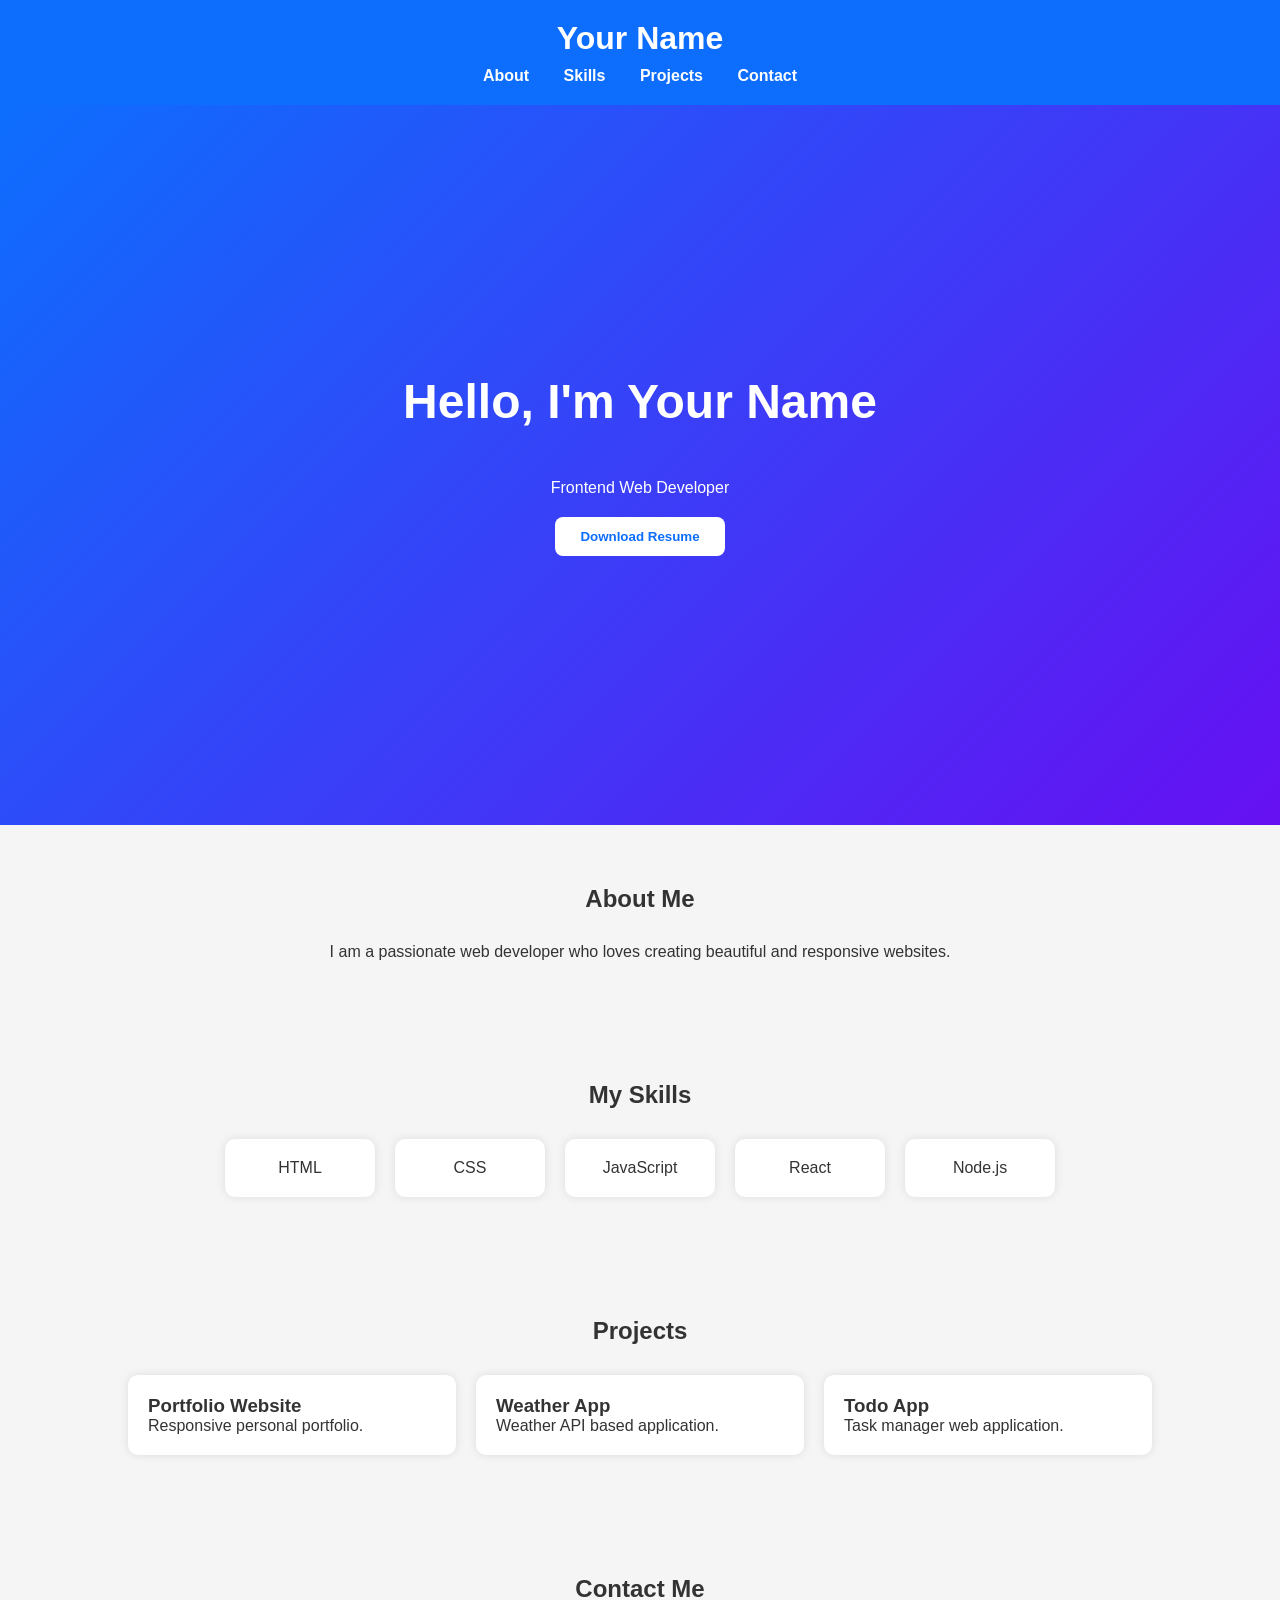
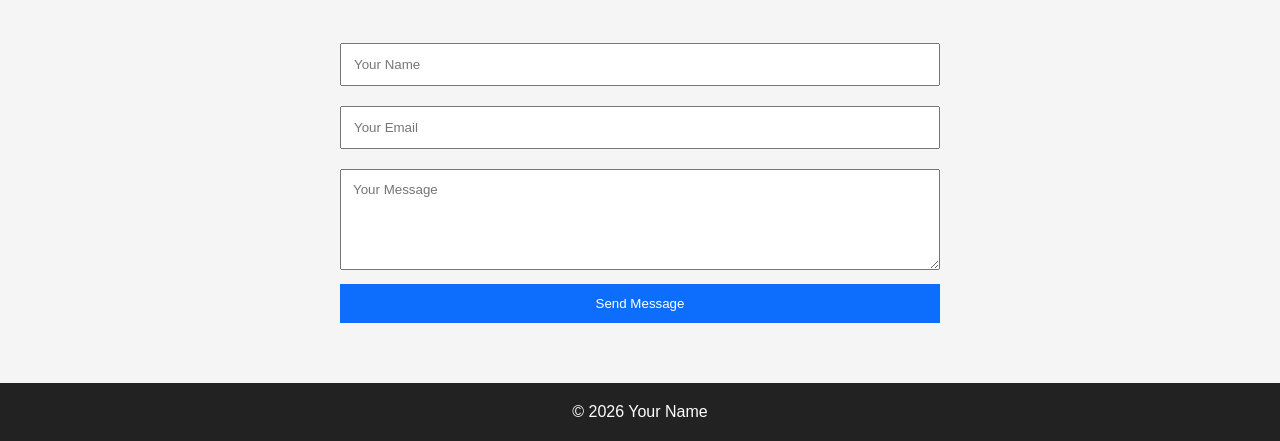
==== index.html @ 2082d992 "Add files via upload" ====
<!DOCTYPE html>
<html lang="en">
<head>
    <meta charset="UTF-8">
    <meta name="viewport" content="width=device-width, initial-scale=1.0">
    <title>My Portfolio</title>
    <link rel="stylesheet" href="style.css">
</head>
<body>

<header>
    <h1>Your Name</h1>

    <nav>
        <a href="#about">About</a>
        <a href="#skills">Skills</a>
        <a href="#projects">Projects</a>
        <a href="#contact">Contact</a>
    </nav>
</header>

<section class="hero">
    <h2>Hello, I'm Your Name</h2>
    <p>Frontend Web Developer</p>
    <button onclick="downloadResume()">Download Resume</button>
</section>

<section id="about">
    <h2>About Me</h2>
    <p>
        I am a passionate web developer who loves creating beautiful
        and responsive websites.
    </p>
</section>

<section id="skills">
    <h2>My Skills</h2>

    <div class="skills-container">
        <div class="skill-card">HTML</div>
        <div class="skill-card">CSS</div>
        <div class="skill-card">JavaScript</div>
        <div class="skill-card">React</div>
        <div class="skill-card">Node.js</div>
    </div>
</section>

<section id="projects">
    <h2>Projects</h2>

    <div class="projects-container">

        <div class="project-card">
            <h3>Portfolio Website</h3>
            <p>Responsive personal portfolio.</p>
        </div>

        <div class="project-card">
            <h3>Weather App</h3>
            <p>Weather API based application.</p>
        </div>

        <div class="project-card">
            <h3>Todo App</h3>
            <p>Task manager web application.</p>
        </div>

    </div>
</section>

<section id="contact">
    <h2>Contact Me</h2>

    <form id="contactForm">

        <input type="text" placeholder="Your Name" required>

        <input type="email" placeholder="Your Email" required>

        <textarea placeholder="Your Message" rows="5"></textarea>

        <button type="submit">Send Message</button>

    </form>
</section>

<footer>
    <p>© 2026 Your Name</p>
</footer>

<script src="script.js"></script>

</body>
</html>
---- style.css ----
*{
    margin:0;
    padding:0;
    box-sizing:border-box;
    font-family:Arial,sans-serif;
}

body{
    background:#f5f5f5;
    color:#333;
}

header{
    background:#0d6efd;
    color:white;
    padding:20px;
    text-align:center;
}

nav{
    margin-top:10px;
}

nav a{
    color:white;
    text-decoration:none;
    margin:0 15px;
    font-weight:bold;
}

.hero{
    height:80vh;
    display:flex;
    flex-direction:column;
    justify-content:center;
    align-items:center;
    background:linear-gradient(135deg,#0d6efd,#6610f2);
    color:white;
    text-align:center;
}

.hero h2{
    font-size:3rem;
}

.hero p{
    margin:20px 0;
}

.hero button{
    padding:12px 25px;
    border:none;
    cursor:pointer;
    border-radius:8px;
    background:white;
    color:#0d6efd;
    font-weight:bold;
}

section{
    padding:60px 10%;
}

h2{
    text-align:center;
    margin-bottom:30px;
}

#about{
    text-align:center;
}

.skills-container{
    display:flex;
    flex-wrap:wrap;
    justify-content:center;
    gap:20px;
}

.skill-card{
    background:white;
    padding:20px;
    width:150px;
    text-align:center;
    border-radius:10px;
    box-shadow:0 0 10px rgba(0,0,0,0.1);
}

.projects-container{
    display:grid;
    grid-template-columns:repeat(auto-fit,minmax(250px,1fr));
    gap:20px;
}

.project-card{
    background:white;
    padding:20px;
    border-radius:10px;
    box-shadow:0 0 10px rgba(0,0,0,0.1);
}

#contact form{
    max-width:600px;
    margin:auto;
}

input,
textarea{
    width:100%;
    padding:12px;
    margin:10px 0;
}

form button{
    width:100%;
    padding:12px;
    border:none;
    background:#0d6efd;
    color:white;
    cursor:pointer;
}

footer{
    background:#222;
    color:white;
    text-align:center;
    padding:20px;
}

@media(max-width:768px){

    .hero h2{
        font-size:2rem;
    }

}
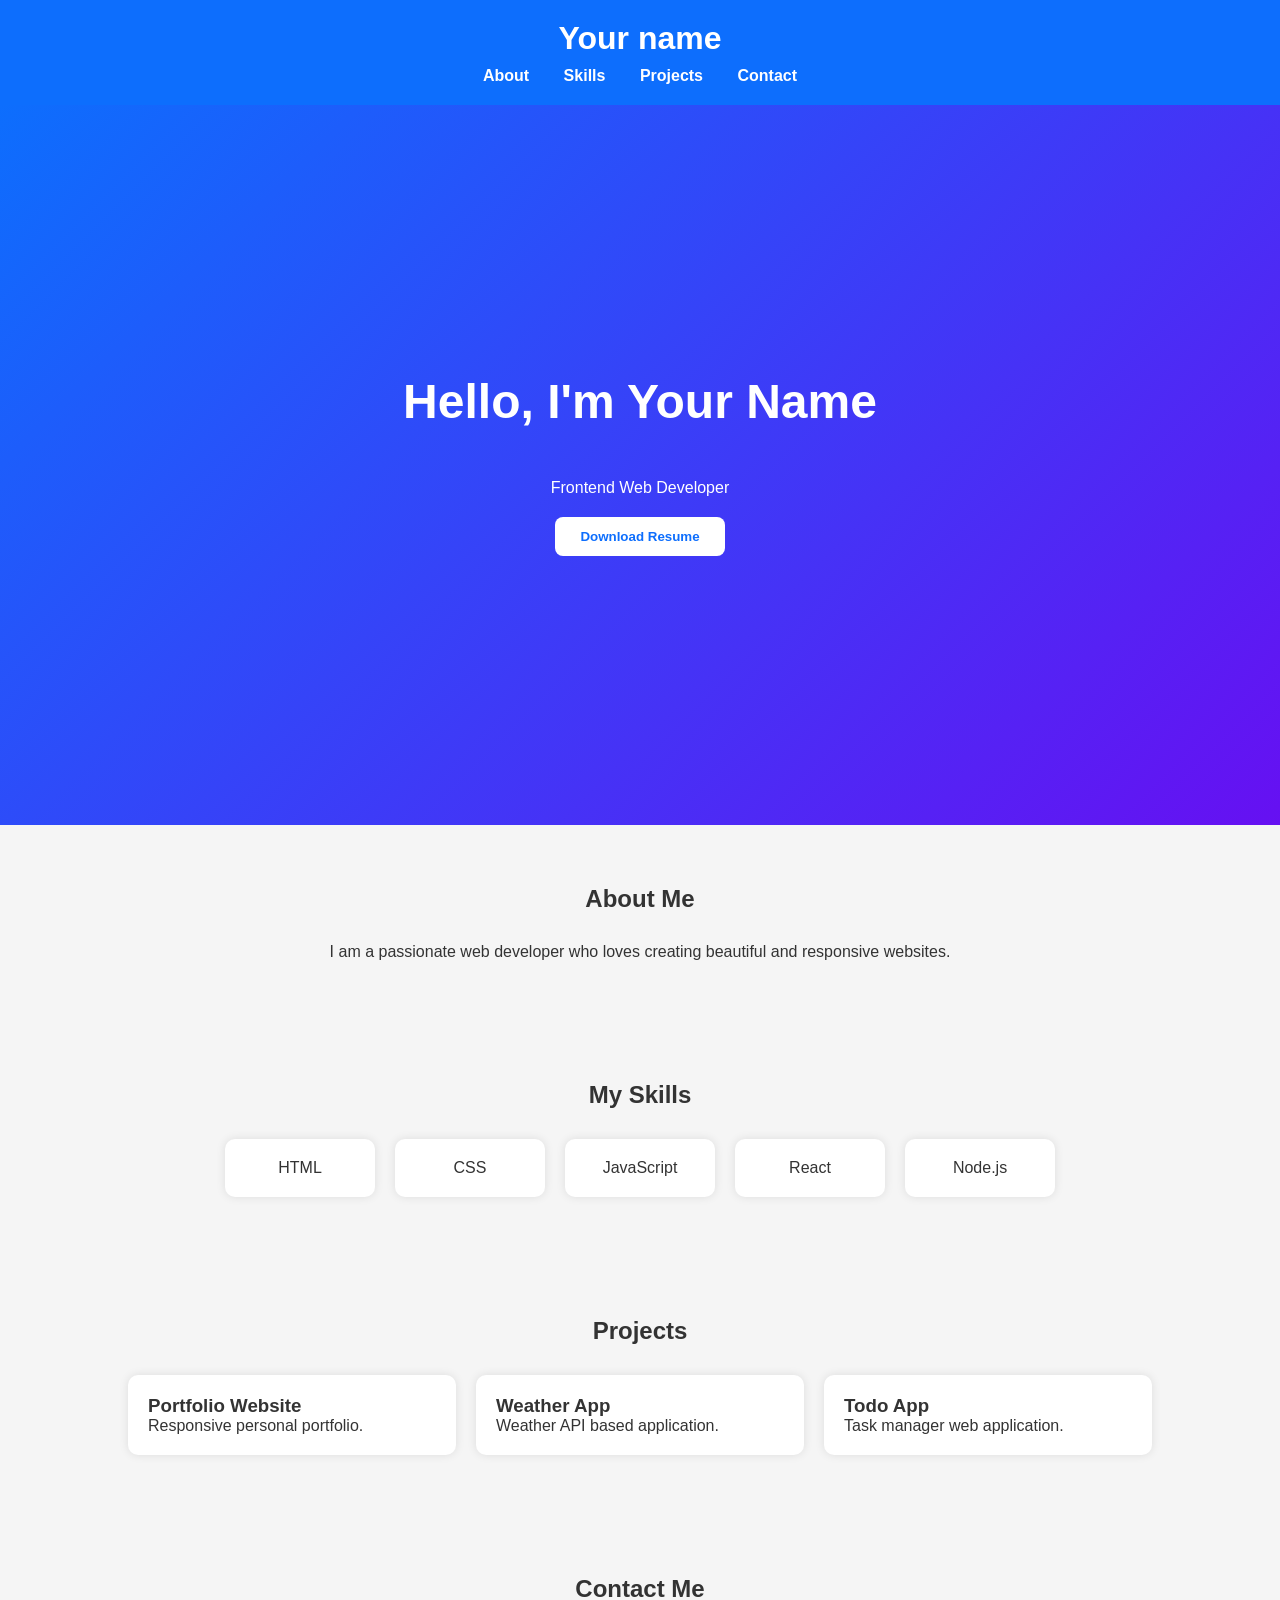
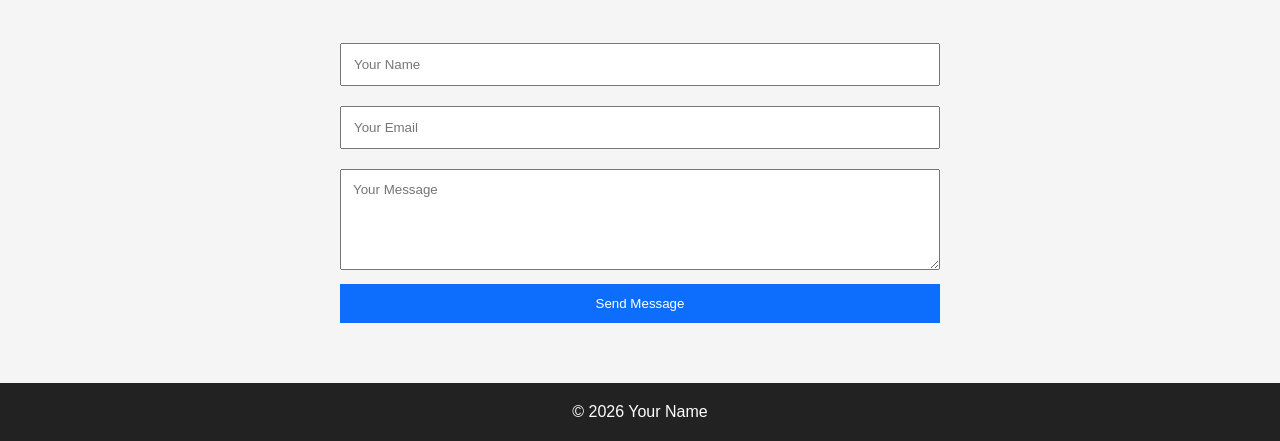
==== commit 37aae38a: "Update index.html" ====
--- a/index.html
+++ b/index.html
@@ -3,13 +3,13 @@
 <head>
     <meta charset="UTF-8">
     <meta name="viewport" content="width=device-width, initial-scale=1.0">
-    <title>My Portfolio</title>
+    <title>Apna Knowladge</title>
     <link rel="stylesheet" href="style.css">
 </head>
 <body>
 
 <header>
-    <h1>Your Name</h1>
+    <h1>Your name</h1>
 
     <nav>
         <a href="#about">About</a>
@@ -91,4 +91,4 @@
 <script src="script.js"></script>
 
 </body>
-</html>+</html>
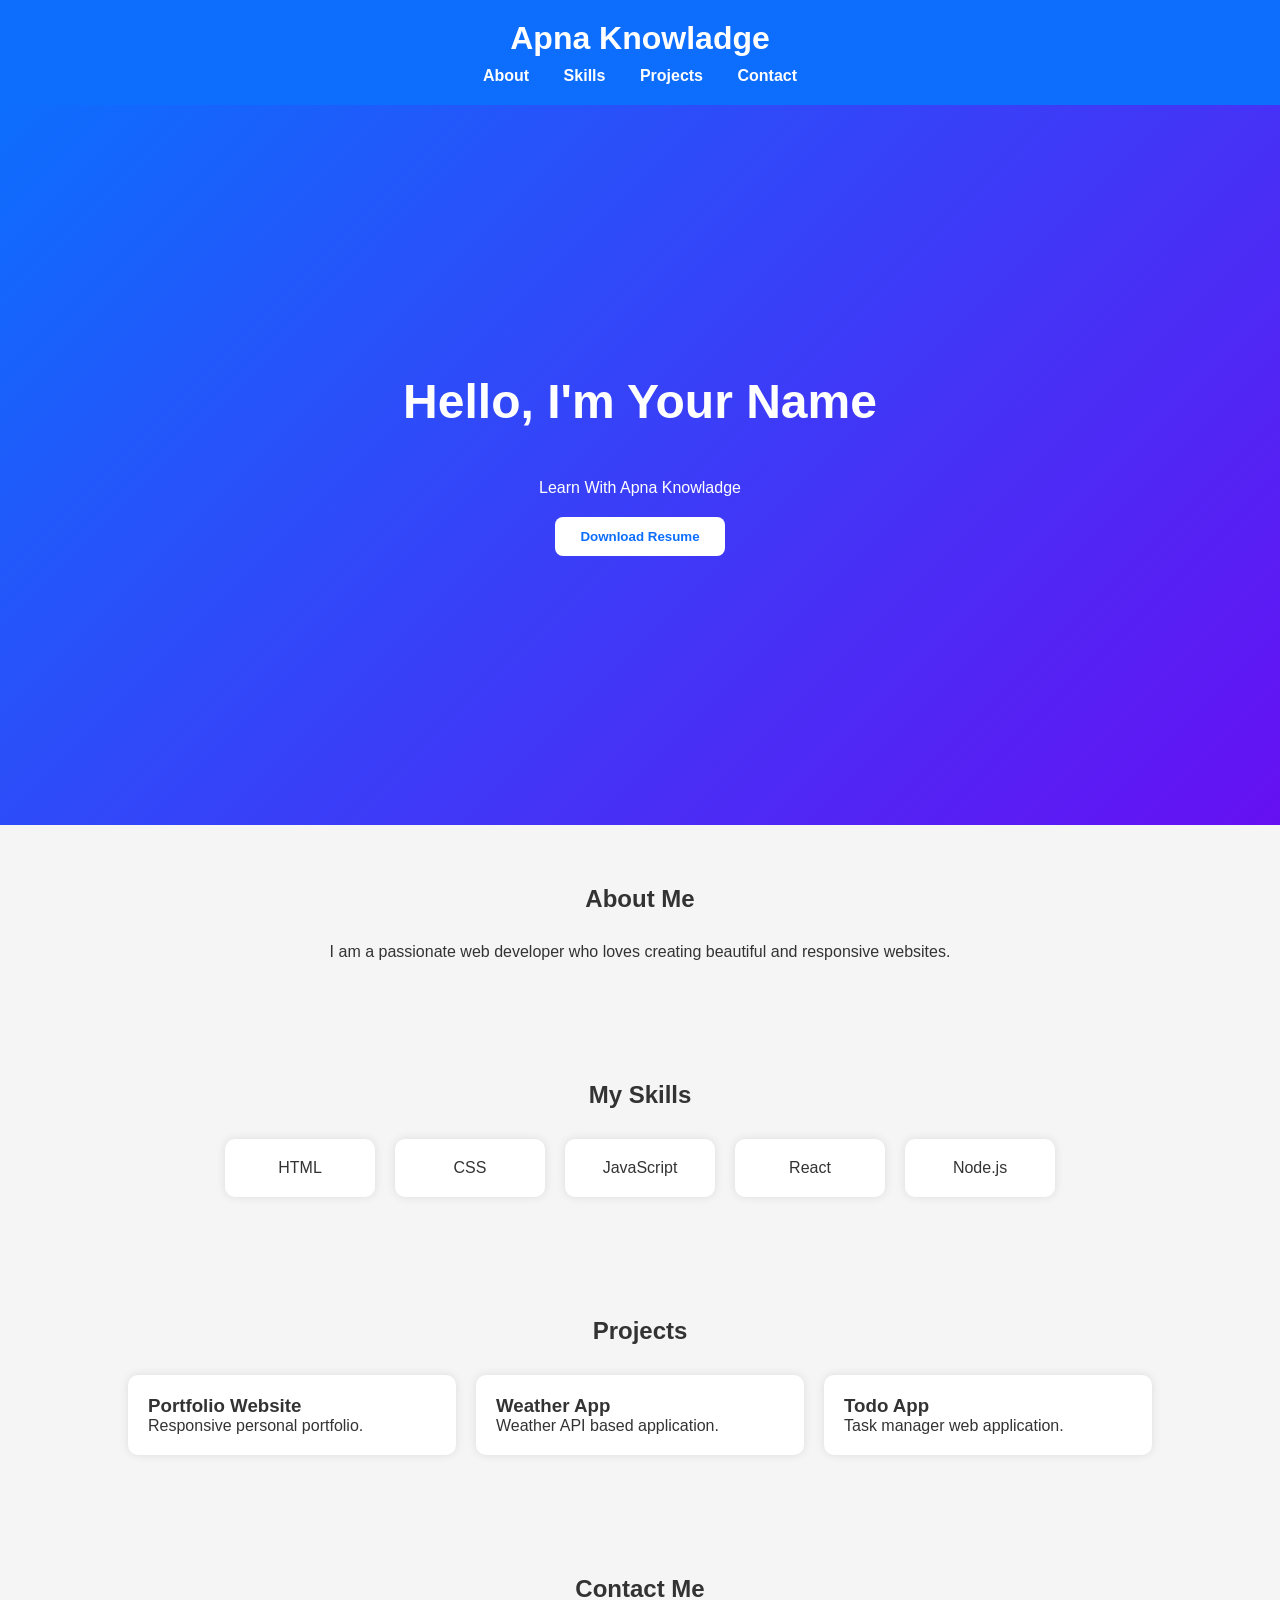
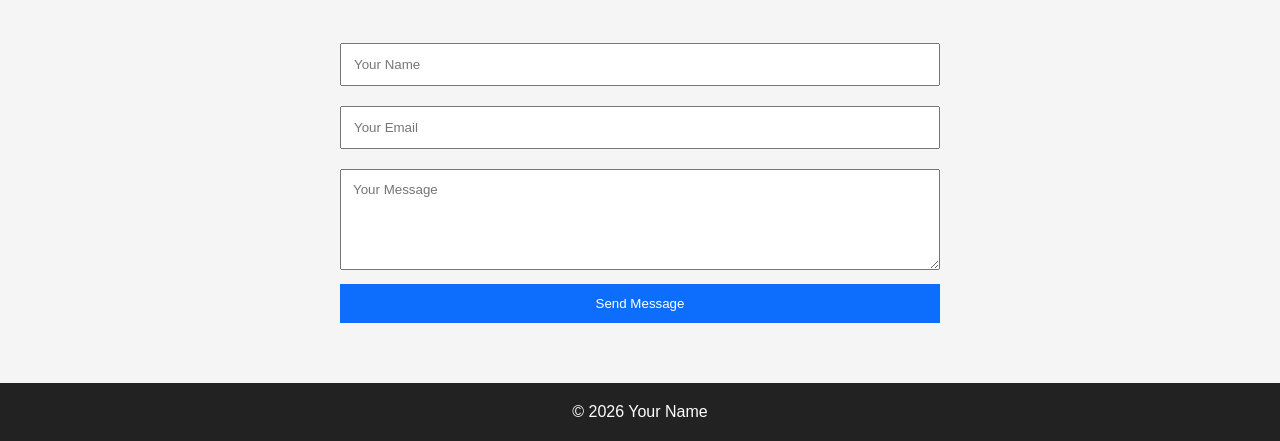
==== commit a0b99b54: "Update index.html" ====
--- a/index.html
+++ b/index.html
@@ -9,7 +9,7 @@
 <body>
 
 <header>
-    <h1>Your name</h1>
+    <h1>Apna Knowladge</h1>
 
     <nav>
         <a href="#about">About</a>
@@ -21,7 +21,7 @@
 
 <section class="hero">
     <h2>Hello, I'm Your Name</h2>
-    <p>Frontend Web Developer</p>
+    <p>Learn With Apna Knowladge</p>
     <button onclick="downloadResume()">Download Resume</button>
 </section>
 
